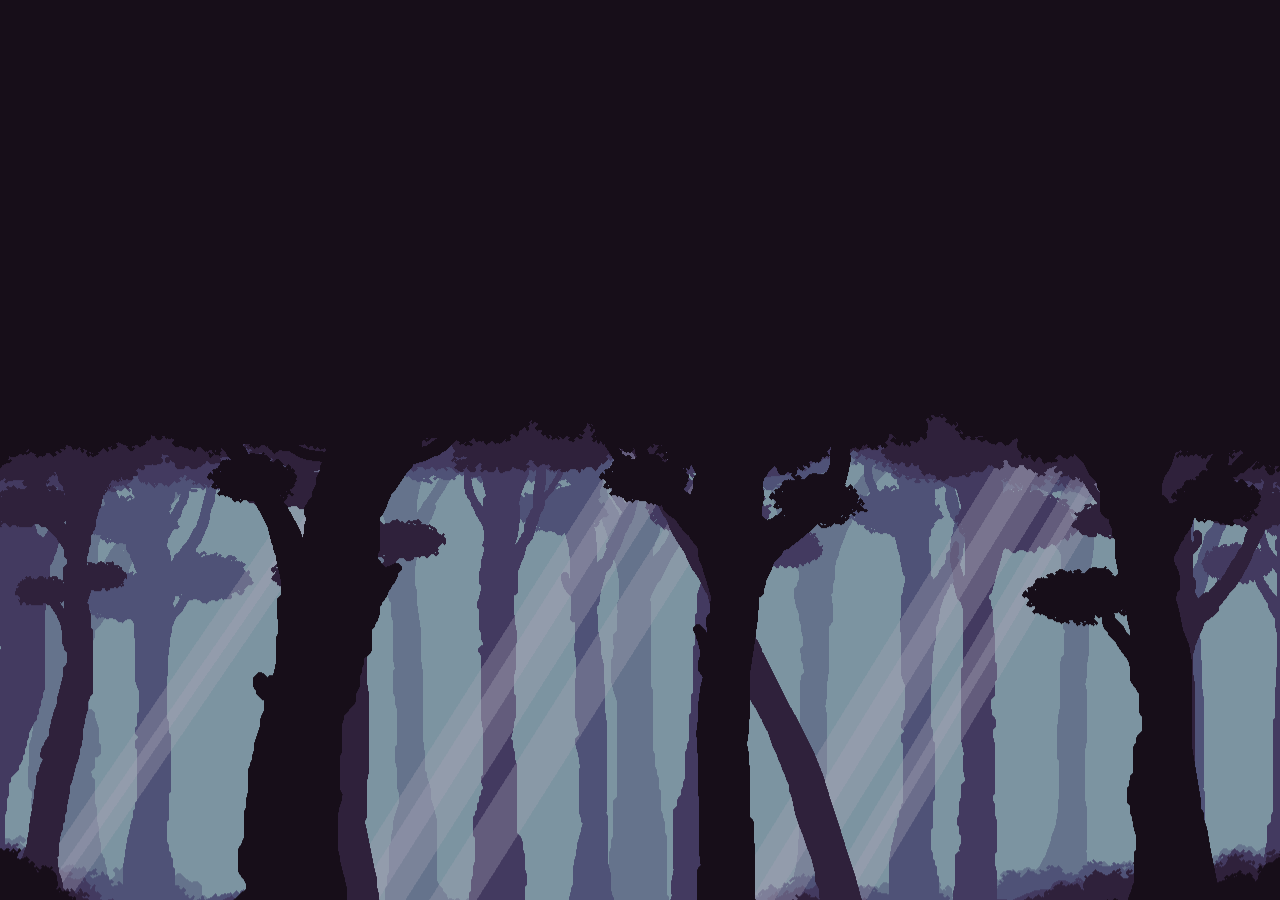
==== Game.html @ 4a8f67cc "." ====
<!DOCTYPE html>
<html lang="en">
<head>
    <meta charset="UTF-8">
    <meta name="viewport" content="width=device-width, initial-scale=1.0">
    <title>LMG Games Framework - Platform Test</title>
    <link rel="stylesheet" type="text/css" href="https://games-sdk.lmg-software-ag.de/styles/base.css">
    <link rel="stylesheet" type="text/css" href="./styles/main.css">
    <script type="text/javascript" src="./scripts/main.js"></script>
</head>
<body>
    <script type="module" src="./scripts/main.js"></script>
    <div id="gf-overlay" aria-hidden="true"></div>
</body>
</html>
---- styles/main.css ----
body {
    overflow: hidden;
    background-image: url("/images/forest background.png");
    background-color: #170e19;
    background-repeat: repeat-x;
    background-position: center -55%;
}

gf-platform {
    background-color: #45237c;
}
gf-obstacle {
    background-color: #524014;
    width: 30px;
    height: 100px;
}
gf-obstacle.type2 {
    width: 10px;
    height: 50px;
    background-color: antiquewhite;
}
gf-hazard {
    background-color: rgb(100, 19, 19);
    width: 50px;
    height: 50px;
}
gf-pc {
    width: 128px;
    height: 128px;
    background-image: url("/images/charakter/Run.png");
    background-position: 0px 0px;
}

gf-pc.gf-ani {
    animation-timing-function: steps(1);
    animation-iteration-count: infinite;
}


gf-pc.gf-ani.gf-idle {
    background-size:200%;
    animation-duration: 3s;
}

gf-pc.gf-ani.gf-idle.gf-deg-90 {
    animation-name: kf-pc-idle-90;
    background-image: url("/images/charakter/Idle.png");
}

@keyframes kf-pc-idle-90 {
    0% {background-position: 0px 0px}
    98% {background-position: -128px 0px}
    100% {background-position: 0px 0px}
}

gf-pc.gf-ani.gf-idle.gf-deg-270 {
    animation-name: kf-pc-idle-270;
    background-image: url("/images/charakter/Idle-270.png");
}

@keyframes kf-pc-idle-270 {
    0% {background-position: -128px 0px}
    98% {background-position: 0px 0px}
    100% {background-position: -128px 0px}
}

gf-pc.gf-ani.gf-run {
    background-size: 400%;
    animation-duration: .4s;
}

gf-pc.gf-ani.gf-run.gf-deg-90 {
    animation-name: kf-pc-run-90;
    background-image: url("/images/charakter/Run.png");
}

@keyframes kf-pc-run-90 {
    0% {background-position: -128px 0px}
    25% {background-position: -256px 0px}
    50% {background-position: -384px 0px}
    75% {background-position: -512px 0px}
    100% {background-position: 0px 0px}
}

gf-pc.gf-ani.gf-run.gf-deg-270 {
    animation-name: kf-pc-run-270;
    background-image: url("/images/charakter/Run-270.png");
}

@keyframes kf-pc-run-270 {
    0% {background-position: 0px 0px}
    25% {background-position: -512px 0px}
    50% {background-position: -384px 0px}
    75% {background-position: -256px 0px}
    100% {background-position: -128px 0px}
}

gf-pc.gf-ani.gf-jump.gf-deg-90{
    background-size: 100%;
    background-image: url("/images/charakter/Jump2.png");
    background-position: 0px 0px;
}

gf-pc.gf-ani.gf-jump.gf-deg-270 {
    background-size: 100%;
    background-image: url("/images/charakter/Jump2-270.png");
    background-position: 0px 0px;
}

gf-pc.gf-ani.gf-fall.gf-deg-90{
    background-size: 100%;
    background-image: url("/images/charakter/Jump2.png");
    background-position: 0px 0px;
}

gf-pc.gf-ani.gf-fall.gf-deg-270 {
    background-size: 100%;
    background-image: url("/images/charakter/Jump2-270.png");
    background-position: 0px 0px;
}
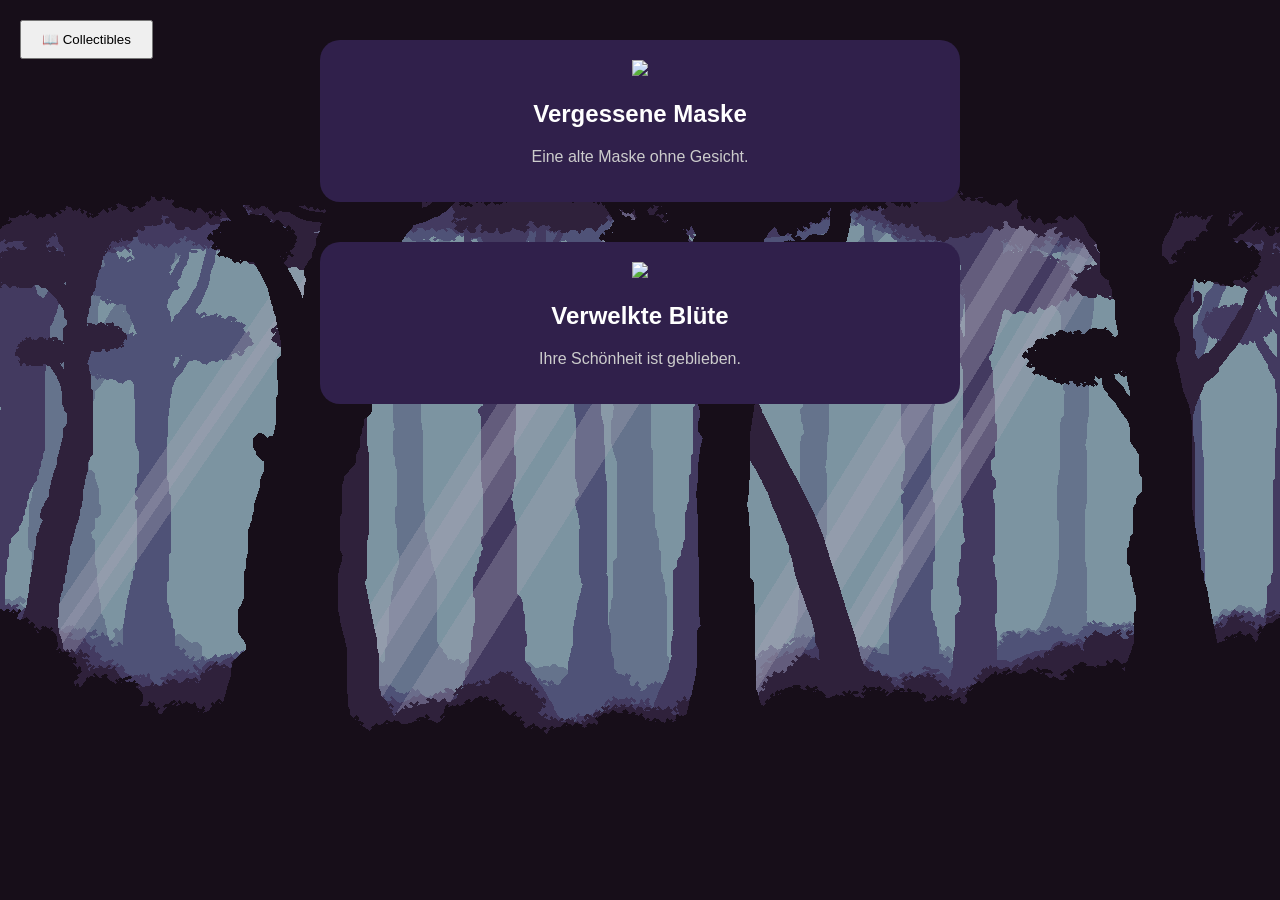
==== commit d1a40bee: "." ====
--- a/Game.html
+++ b/Game.html
@@ -6,11 +6,59 @@
     <title>LMG Games Framework - Platform Test</title>
     <link rel="stylesheet" type="text/css" href="https://games-sdk.lmg-software-ag.de/styles/base.css">
     <link rel="stylesheet" type="text/css" href="./styles/main.css">
-    <script type="text/javascript" src="./scripts/main.js"></script>
 </head>
 <body>
     <script type="module" src="./scripts/main.js"></script>
     <div id="gf-overlay" aria-hidden="true"></div>
+
+    <button id="openMenu">📖 Collectibles</button>
+
+<div id="menu">
+
+    <div id="close">✖</div>
+
+    <h1>Collectibles</h1>
+
+    <div id="scrollArea">
+
+        <div class="item">
+            <img src="items/05_Up.png">
+            <h2>Vergessene Maske</h2>
+            <p>Eine alte Maske ohne Gesicht.</p>
+        </div>
+
+        <div class="item">
+            <img src="items/item2.png">
+            <h2>Echo Splitter</h2>
+            <p>Ein Kristall voller Erinnerungen.</p>
+        </div>
+
+        <div class="item">
+            <img src="items/item3.png">
+            <h2>Verwelkte Blüte</h2>
+            <p>Ihre Schönheit ist geblieben.</p>
+        </div>
+
+        <div class="item">
+            <img src="items/item4.png">
+            <h2>???</h2>
+            <p>Noch nicht gefunden.</p>
+        </div>
+
+    </div>
+
+</div>
+<div class="item" id="maske">
+    <img src="items/maske.png">
+    <h2>Vergessene Maske</h2>
+    <p>Eine alte Maske ohne Gesicht.</p>
+</div>
+
+<div class="item" id="blume">
+    <img src="items/blume.png">
+    <h2>Verwelkte Blüte</h2>
+    <p>Ihre Schönheit ist geblieben.</p>
+</div>
 </body>
 </html>
 
--- a/styles/main.css
+++ b/styles/main.css
@@ -1,11 +1,50 @@
+
 body {
+    text-align: center;
+    font-family: Arial, Helvetica, sans-serif;
     overflow: hidden;
-    background-image: url("/images/forest background.png");
+    background-image: url("../images/forest background.png");
     background-color: #170e19;
     background-repeat: repeat-x;
     background-position: center -55%;
-}
-
+    user-select: none;
+    -webkit-user-scelect: none;
+}
+    
+a img{
+    width: 50px;
+}
+gf-ctl-move-left {
+
+    bottom: 50px;
+    width: 100px;
+    height: 100px;
+    background-image: url("../images/01_Left.png");
+    background-size: 100%;
+    border-radius: 50%;
+}
+gf-ctl-move-right {
+    bottom: 50px;
+    left: 190px;
+    width: 100px;
+    height: 100px;
+    background-image: url("../images/03_Right.png");
+    background-size: 100%;
+    border-radius: 50%;
+}
+gf-ctl-jump {
+    bottom: 50px;
+    left: 90%;
+    transform: translateX(-50%);
+    width: 100px;
+    height: 100px;
+    background-image: url("../images/05_Up.png");
+    background-size: 100%;
+    border-radius: 50%;
+}
+gf-ctl-jump.gf-secondary{
+    display: none;
+}
 gf-platform {
     background-color: #45237c;
 }
@@ -24,10 +63,15 @@
     width: 50px;
     height: 50px;
 }
+gf-collectible {
+    background-color: aqua;
+    width: 50px;
+    height: 50px;
+}
 gf-pc {
     width: 128px;
     height: 128px;
-    background-image: url("/images/charakter/Run.png");
+    background-image: url("../images/charakter/Run.png");
     background-position: 0px 0px;
 }
 
@@ -44,7 +88,7 @@
 
 gf-pc.gf-ani.gf-idle.gf-deg-90 {
     animation-name: kf-pc-idle-90;
-    background-image: url("/images/charakter/Idle.png");
+    background-image: url("../images/charakter/Idle.png");
 }
 
 @keyframes kf-pc-idle-90 {
@@ -55,7 +99,7 @@
 
 gf-pc.gf-ani.gf-idle.gf-deg-270 {
     animation-name: kf-pc-idle-270;
-    background-image: url("/images/charakter/Idle-270.png");
+    background-image: url("../images/charakter/Idle-270.png");
 }
 
 @keyframes kf-pc-idle-270 {
@@ -71,7 +115,7 @@
 
 gf-pc.gf-ani.gf-run.gf-deg-90 {
     animation-name: kf-pc-run-90;
-    background-image: url("/images/charakter/Run.png");
+    background-image: url("../images/charakter/Run.png");
 }
 
 @keyframes kf-pc-run-90 {
@@ -84,7 +128,7 @@
 
 gf-pc.gf-ani.gf-run.gf-deg-270 {
     animation-name: kf-pc-run-270;
-    background-image: url("/images/charakter/Run-270.png");
+    background-image: url("../images/charakter/Run-270.png");
 }
 
 @keyframes kf-pc-run-270 {
@@ -97,24 +141,150 @@
 
 gf-pc.gf-ani.gf-jump.gf-deg-90{
     background-size: 100%;
-    background-image: url("/images/charakter/Jump2.png");
+    background-image: url("../images/charakter/Jump2.png");
     background-position: 0px 0px;
 }
 
 gf-pc.gf-ani.gf-jump.gf-deg-270 {
     background-size: 100%;
-    background-image: url("/images/charakter/Jump2-270.png");
+    background-image: url("../images/charakter/Jump2-270.png");
     background-position: 0px 0px;
 }
 
 gf-pc.gf-ani.gf-fall.gf-deg-90{
     background-size: 100%;
-    background-image: url("/images/charakter/Jump2.png");
+    background-image: url("../images/charakter/Jump2.png");
     background-position: 0px 0px;
 }
 
 gf-pc.gf-ani.gf-fall.gf-deg-270 {
     background-size: 100%;
-    background-image: url("/images/charakter/Jump2-270.png");
-    background-position: 0px 0px;
+    background-image: url("../images/charakter/Jump2-270.png");
+    background-position: 0px 0px;
+}
+#joystick {
+  position: fixed;
+  bottom: 50px;
+  left: 50px;
+  width: 120px;
+  height: 120px;
+}
+
+@media screen and (pointer: coarse) {
+    body {
+        background-position-y: +20%;
+    }
+}
+
+body{
+    margin:0;
+    font-family:Arial;
+}
+
+#openMenu{
+
+    position:fixed;
+    top:20px;
+    left:20px;
+    z-index:1000;
+
+    padding:10px 20px;
+    cursor:pointer;
+
+}
+
+#menu{
+
+    position:fixed;
+
+    top:0;
+    left:0;
+
+    width:100%;
+    height:100%;
+
+    background:#191326ee;
+
+    display:none;
+
+    flex-direction:column;
+
+    align-items:center;
+
+    overflow:hidden;
+
+    z-index:9999;
+
+}
+
+#close{
+
+    position:absolute;
+
+    top:20px;
+    right:30px;
+
+    font-size:40px;
+
+    cursor:pointer;
+
+    color:white;
+
+}
+
+h1{
+
+    color:white;
+
+    margin-top:30px;
+
+}
+
+#scrollArea{
+
+    width:100%;
+    height:100%;
+
+    overflow-y:auto;
+
+    -webkit-overflow-scrolling:touch;
+
+    padding-bottom:150px;
+
+}
+
+.item{
+
+    width:80%;
+
+    max-width:600px;
+
+    margin:40px auto;
+
+    background:#30204b;
+
+    border-radius:20px;
+
+    text-align:center;
+
+    padding:20px;
+
+}
+
+.item img{
+
+    width:150px;
+
+}
+
+.item h2{
+
+    color:white;
+
+}
+
+.item p{
+
+    color:#cccccc;
+
 }
